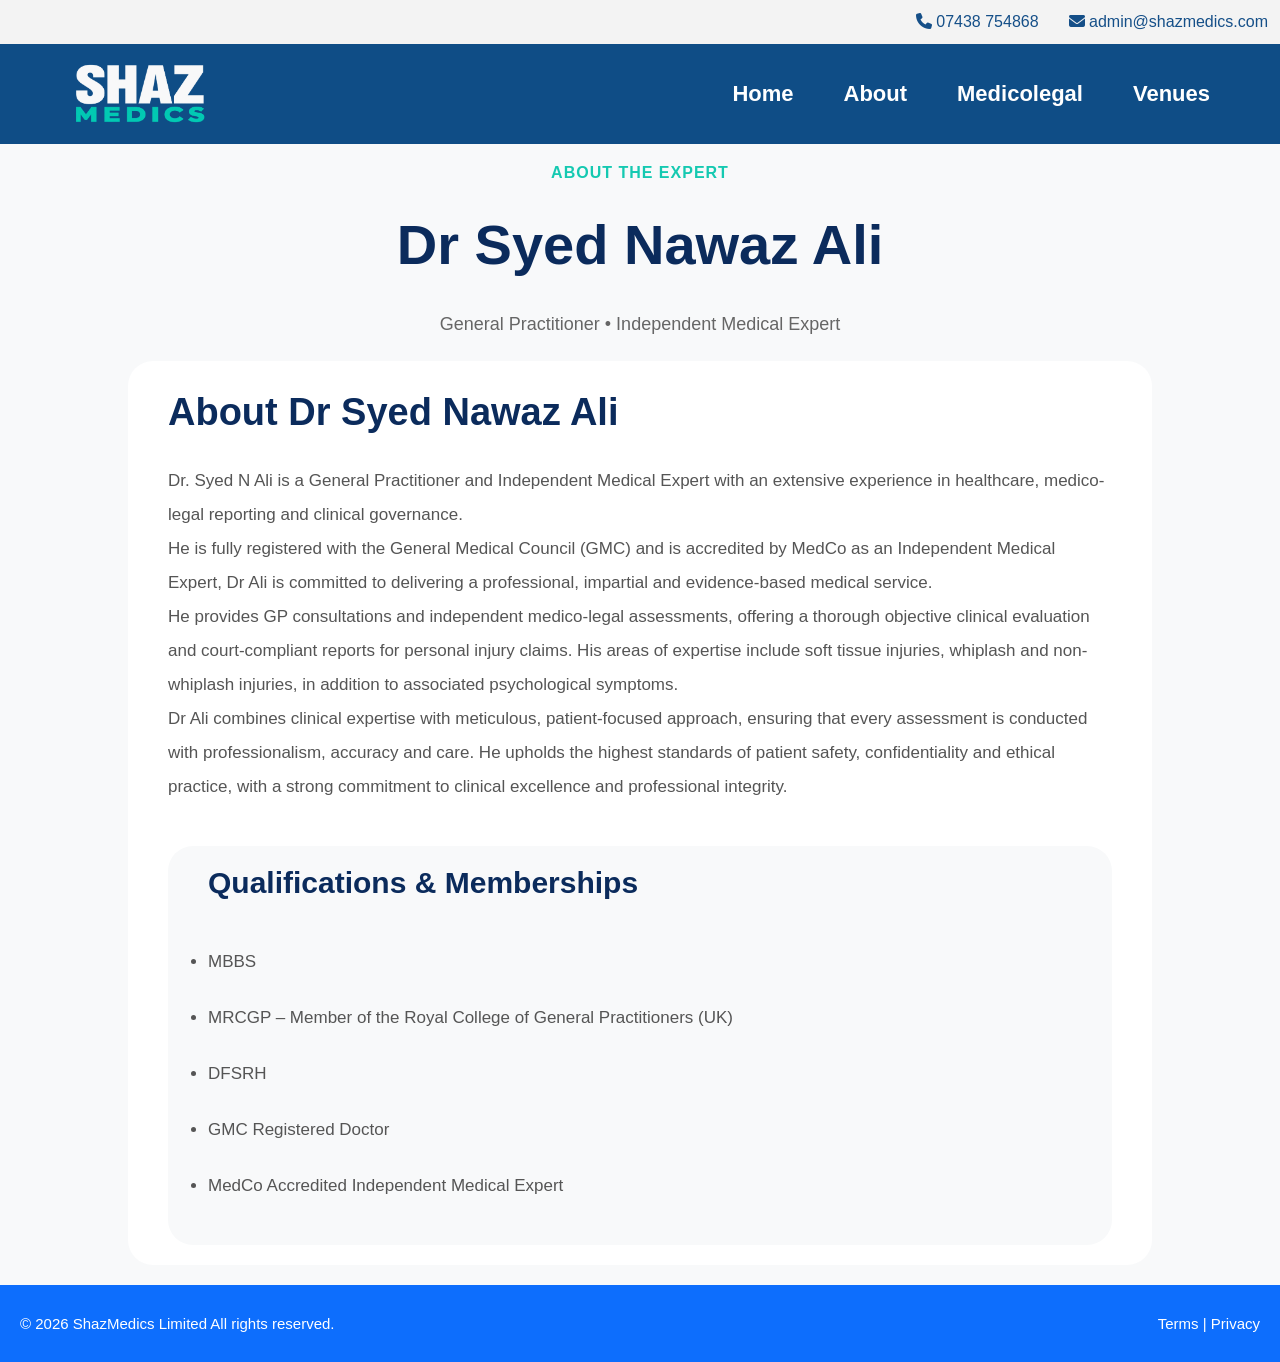
==== about.html @ 39119462 "Initial website" ====
<!DOCTYPE html>
<html lang="en">

<head>
    <meta charset="UTF-8">
    <meta name="viewport" content="width=device-width, initial-scale=1.0">
    <title>Shaz Medics Limited | GP consultations, Aesthetic Services, and Independent Medico-legal - Expertise at Your
        Service</title>
    <link rel="stylesheet" href="css/stylesheet.css">
    <link rel="stylesheet" href="css/footerStyleSheet.css">
    <link rel="stylesheet" href="css/about.css">
    <!-- Font Awesome -->
    <link rel="stylesheet" href="https://cdnjs.cloudflare/all.min.css" />
    <link rel="stylesheet" href="https://cdnjs.cloudflare.com/ajax/libs/font-awesome/6.7.1/css/all.min.css" />
</head>

<body>

    <!-- HEADER -->

    <header>

        <!-- Top Bar -->
        <div class="top-bar">
            <a>
                <i class="fa-solid fa-phone"></i>
                07438 754868
            </a>
            <a>
                <i class="fa-solid fa-envelope"></i>
                admin@shazmedics.com
            </a>
        </div>

        <!-- Navbar -->
        <nav class="navbar">

            <div class="hamburger" id="hamburger">
                <span></span>
                <span></span>
                <span></span>
            </div>

            <div class="logo">
                <b><img src="images/LogoShahMedics.png" alt="aboutLogo"/></b>
            </div>



            <ul class="nav-links" id="navLinks">
                <!-- Apna Code -->

                <div class="mobile-menu-header">
                    <div class="close-menu" id="closeMenu">
                        ✕
                    </div>
                </div>


                <!-- End -->

                <li><a href="index.html">Home</a></li>
                <li><a href="about.html">About</a></li>
                <li><a href="medicolegal.html">Medicolegal</a></li>
                <li><a href="venues.html">Venues</a></li>
            </ul>

        </nav>

    </header>


    <!-- Header End  -->

    <div class="Container1">
        <div class="AboutContBox1">
            <h4>About The Expert</h4>
        </div>
        <div class="AboutContBox2">
            <h1>Dr Syed Nawaz Ali</h1>
        </div>
        <div class="AboutContBox3">
            <p>
                General Practitioner • Independent Medical Expert
            </p>
        </div>

        <!-- About Information -->
        <div class="Container2">
            <div class="Cont2Box1">
                <h4>
                    About Dr Syed Nawaz Ali
                </h4>
            </div>
            <div class="Cont2Box2">
                <p>
                    Dr. Syed N Ali is a General Practitioner and Independent Medical Expert with an extensive experience
                    in healthcare, medico-legal reporting and clinical governance. <br>
                    He is fully registered with the General Medical Council (GMC) and is accredited by MedCo as an
                    Independent Medical Expert, Dr Ali is committed to delivering a professional, impartial and
                    evidence-based medical service. <br>
                    He provides GP consultations and independent medico-legal assessments, offering a thorough objective
                    clinical evaluation and court-compliant reports for personal injury claims. His areas of expertise
                    include soft tissue injuries, whiplash and non-whiplash injuries, in addition to associated
                    psychological symptoms. <br>
                    Dr Ali combines clinical expertise with meticulous, patient-focused approach, ensuring that every
                    assessment is conducted with professionalism, accuracy and care. He upholds the highest standards of
                    patient safety, confidentiality and ethical practice, with a strong commitment to clinical
                    excellence and professional integrity. <br>

                </p>
            </div>

            <!-- Qualification Div Start  -->
            <div class="Container3">
                <div class="cont3box1">
                    <h3>
                        Qualifications & Memberships
                    </h3>
                </div>
                <div class="cont3box2">

                    <ul>
                        <li>MBBS</li>
                        <li>MRCGP – Member of the Royal College of General Practitioners (UK)</li>
                        <li>DFSRH</li>
                        <li>GMC Registered Doctor</li>
                        <li>MedCo Accredited Independent Medical Expert</li>
                    </ul>

                </div>
            </div>
            <!-- Qualification Div End  -->

        </div>
        <!-- About Information End -->

    </div>

    <!-- FOOTER -->
    <section>
        <div class="FooterContainer">
            <div class="foot1">
                <p> © 2026 ShazMedics Limited All rights reserved. </p>
            </div>
            <div class="foot2">
                <p><a href="terms_conditions.html">Terms </a> | <a href="privacy_policy.html">Privacy</a> </p>
            </div>
        </div>
    </section>


    <script src="js/script.js"></script>
    <script src="js/footerScript.js"></script>

</body>

</html>
---- css/stylesheet.css ----
*{
    margin:0;
    padding:0;
    box-sizing:border-box;
    font-family:Poppins,sans-serif;
    
}

/* TOP BAR */

.top-bar{
    background:#f3f3f3;
    height:44px;
    display:flex;
    /* justify-content:center;
    align-items:center; */
    justify-content: right;
    align-items: center;
    gap:30px;
    /* ApnaKyaCode */
    padding-right: 12px;
    /* border: 2px solid red; */
}

.top-bar a{
    text-decoration:none;
    color:#154f88;
    font-size:16px;
    font-weight:500;
}

/* NAVBAR */

.navbar{
    /* height:116px; */
    height: 100px;
    background:#0f4d86;
    display:flex;
    justify-content:space-between;
    align-items:center;
    padding:0 70px;
    position:relative;
    
}

.logo img{
    width:140px;
}

.nav-links{
    display:flex;
    list-style:none;
    gap:50px;
}

.nav-links a{
    text-decoration:none;
    color:#fff;
    font-size:22px;
    font-weight:600;
}

/* HAMBURGER */

.hamburger{
    display:none;
    flex-direction:column;
    cursor:pointer;
}

 /* .hamburger span{
    width:34px;
    height:4px;
    background:#21d6cf;
    margin:4px 0;
    border-radius:3px;
}  */

/* APNa Code */
.hamburger span{
    display:block;
    height:3px;
    background:#19e0cb;
    margin:6px 0;
    border-radius:10px;
    transition:0.3s ease;
}

/* First Line */
.hamburger span:nth-child(1){
    width:35px;
}

/* Second Line */
.hamburger span:nth-child(2){
    width:22px;
}

/* Third Line */
.hamburger span:nth-child(3){
    width:35px;
}

.mobile-menu-header{
    display:none;
}

/* MOBILE */

@media (max-width: 993px){

    .navbar{
        height:115px; 
        justify-content:center;
        padding:0 25px;
    }

    .logo img{
        width:130px;
    }

    .hamburger{
        display:flex;
        position:absolute;
        left:25px;
    }

    .nav-links{
        position:fixed;
        /* top:159px; */
        top: 0;
        left:-100%;
        width:280px;
        height:100vh;
        background:#0f4d86;
        flex-direction:column;
        gap:30px;
        padding-top:40px;
        padding-left:30px;
        transition:0.4s;
    }


    .nav-links.active{
        left:0;
    }

    .nav-links a{
        font-size:20px;
    }

    .mobile-menu-header{
        display:flex;
        justify-content:space-between;
        align-items:center;

        /* background:white; */

        width:100%;

        padding:15px 20px;

        margin:-40px -30px 20px -30px;
        /* border: 2px solid red; */
    }

    .mobile-logo img{
        width:100px;
        
    }

    .close-menu{
        font-size:28px;
        font-weight:bold;
        cursor:pointer;
        /* color:#1d2b3a; */
        color: #19e0cb;
    }

}

/* MOBILE SMALL */

@media (max-width:576px){

    .top-bar{
        flex-direction:column;
        height:auto;
        padding:10px 0;
        gap:8px;
    }

    .top-bar a{
        font-size:15px;
    }

    .logo img{
        width:115px;
    }
}
---- css/footerStyleSheet.css ----
* {
    margin: 0;
    padding: 0;
    box-sizing: border-box;
    font-family: Poppins, sans-serif;

}

.FooterContainer {
    padding-top: 30px;
    padding-bottom: 30px;
    background-color: #0d6efd;
    width: 100%;
    display: flex;
    flex-direction: row;
    justify-content: space-between;
    padding-left: 20px;
    padding-right: 20px;
}

.foot2 a {
    text-decoration: none;
    color: #fff;
}


.foot1 p {
    color: #fff;
    font-size: 15px;

    /* border: 2px solid red; */
}


.foot2 p {
    color: #fff;
    font-size: 15px;
    /* border: 2px solid black; */
}


.DeveloperInfoContainer {
    width: 100%;
    display: flex;
    flex-direction: column;
    flex-wrap: wrap;
    background-color: #0d6efd;
    padding-left: 20px;
    padding-top: 20px;
}

.Devcont1 p {
    color: #fff;
    font-size: 15px;
    font-weight: 600;
    letter-spacing: 1px;
    animation: moveText 18s linear infinite;
}


@keyframes moveText {

    from {

        transform: translateX(100%);
    }

    to {
        transform: translateX(-100%);

    }
}
---- css/about.css ----
* {
    margin: 0;
    padding: 0;
    box-sizing: border-box;
    font-family: Poppins, sans-serif;

}

.Container1 {
    /* border: 2px solid red; */
    width: 100%;
    height: auto;
    display: flex;
    flex-direction: column;
    align-items: center;
    gap: 20px;
    padding-top: 20px;
    padding-bottom: 20px;
    background-color: #f8f9fa;
}

.AboutContBox1 h4 {

    color: #15c9b1;
    font-size: 16px;
    font-weight: 600;
    text-transform: uppercase;
    letter-spacing: 1px;
}


.AboutContBox2 h1 {
    color: #0b2b5c;
    font-size: 56px;
    font-weight: 700;
    margin-top: 10px;
}


.AboutContBox3 p {
    color: #666;
    font-size: 18px;
    line-height: 34px;
    max-width: 900px;
    margin: auto;
    margin-top: 10px;
}


.Container2 {
    /* border: 2px solid black; */
    width: 80%;
    height: auto;
    display: flex;
    flex-direction: column;
    gap: 20px;
    padding-top: 20px;
    padding-bottom: 20px;
    padding-left: 40px;
    padding-right: 40px;
    border-radius: 25px;
    background-color: #fff;
}

.Cont2Box1 h4 {
    color: #0b2b5c;
    font-size: 38px;
    font-weight: 700;
    margin-bottom: 10px;
    margin-top: 10px;
}

.Cont2Box2 p {
    color: #555;
    font-size: 17px;
    line-height: 34px;
    margin-bottom: 22px;
}


.Container3{
    /* border: 2px solid orange; */
    width: 100%;
    height: auto;
    display: flex;
    flex-direction: column;
    gap: 20px;
    padding-top: 20px;
    padding-bottom: 20px;
    padding-left: 40px;
    padding-right: 40px;
    border-radius: 25px;
    background-color: #f8f9fa;
}


.cont3box2 li{
    color: #555;
    font-size: 17px;
    line-height: 34px;
    margin-bottom: 22px;
}


.cont3box1 h3{
    color: #0b2b5c;
    font-size: 30px;
    font-weight: 700;
    margin-bottom: 25px;
}
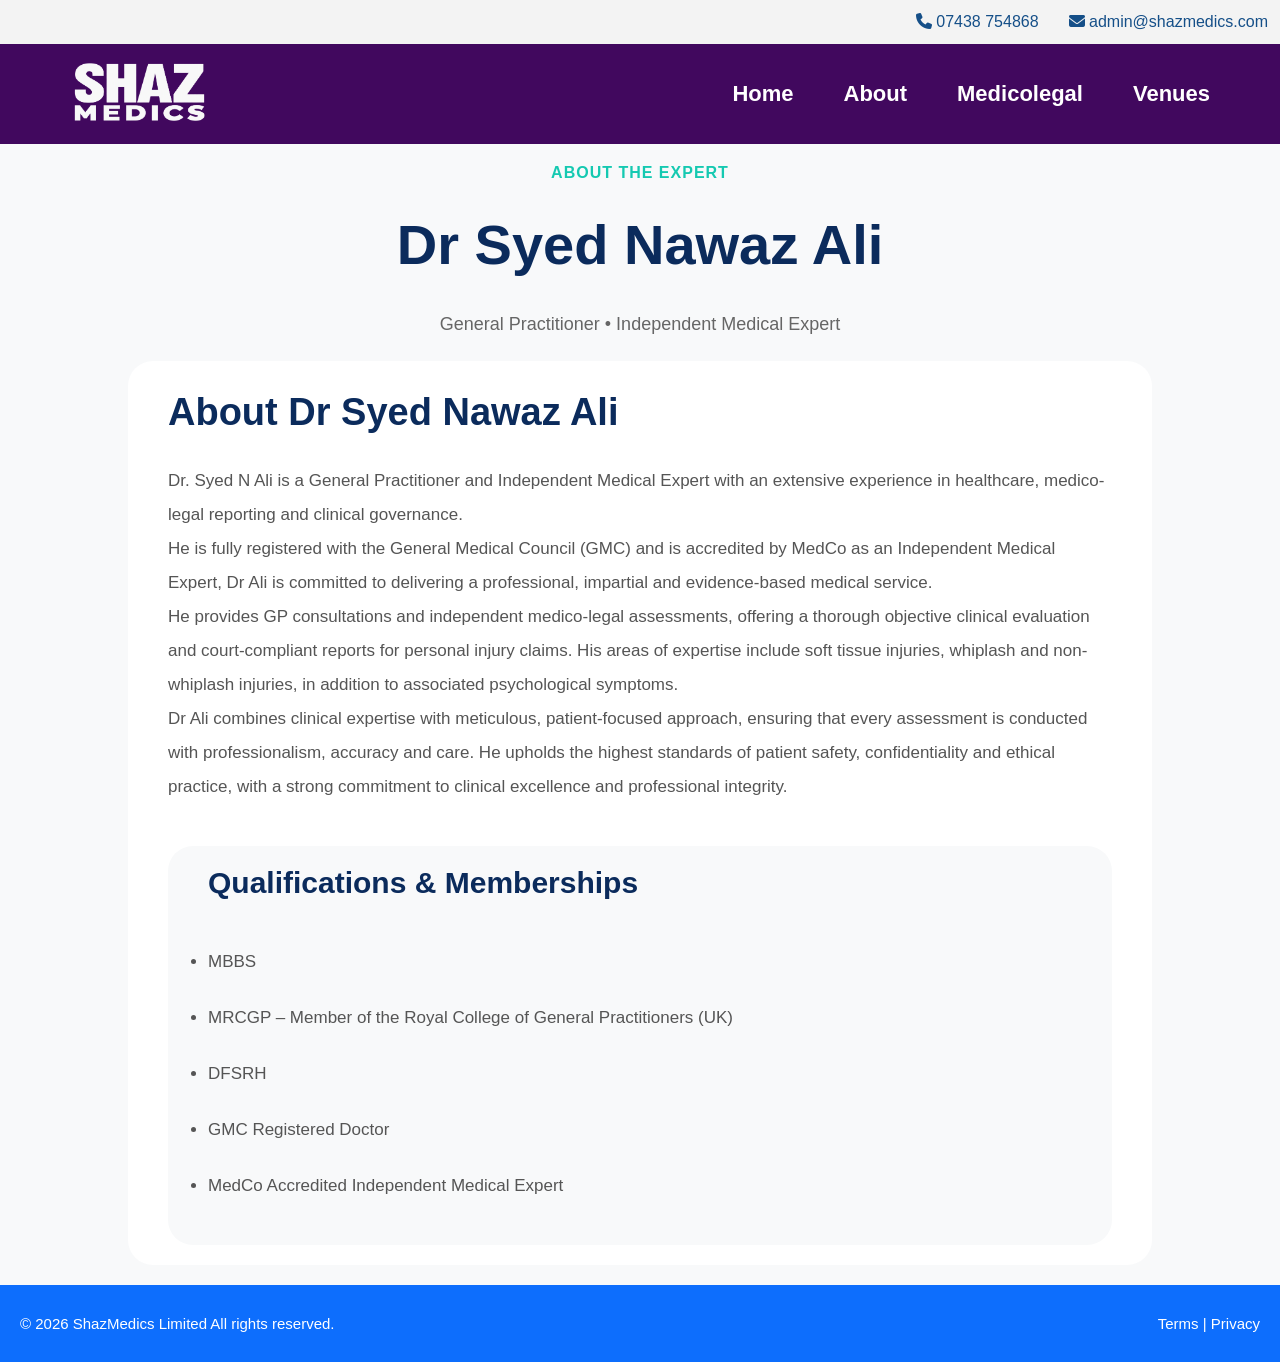
==== commit 1a65d90b: "Updated" ====
--- a/about.html
+++ b/about.html
@@ -6,6 +6,7 @@
     <meta name="viewport" content="width=device-width, initial-scale=1.0">
     <title>Shaz Medics Limited | GP consultations, Aesthetic Services, and Independent Medico-legal - Expertise at Your
         Service</title>
+    <link rel="icon" type="image/x-icon" href="images/FaviconIcon.png">
     <link rel="stylesheet" href="css/stylesheet.css">
     <link rel="stylesheet" href="css/footerStyleSheet.css">
     <link rel="stylesheet" href="css/about.css">
@@ -42,7 +43,7 @@
             </div>
 
             <div class="logo">
-                <b><img src="images/LogoShahMedics.png" alt="aboutLogo"/></b>
+                <b><img src="images/LogoShazMedics.png" alt="aboutLogo"/></b>
             </div>
 
 
--- a/css/stylesheet.css
+++ b/css/stylesheet.css
@@ -34,7 +34,8 @@
 .navbar{
     /* height:116px; */
     height: 100px;
-    background:#0f4d86;
+    /* background:#0f4d86; */
+    background-color: #41085e;
     display:flex;
     justify-content:space-between;
     align-items:center;
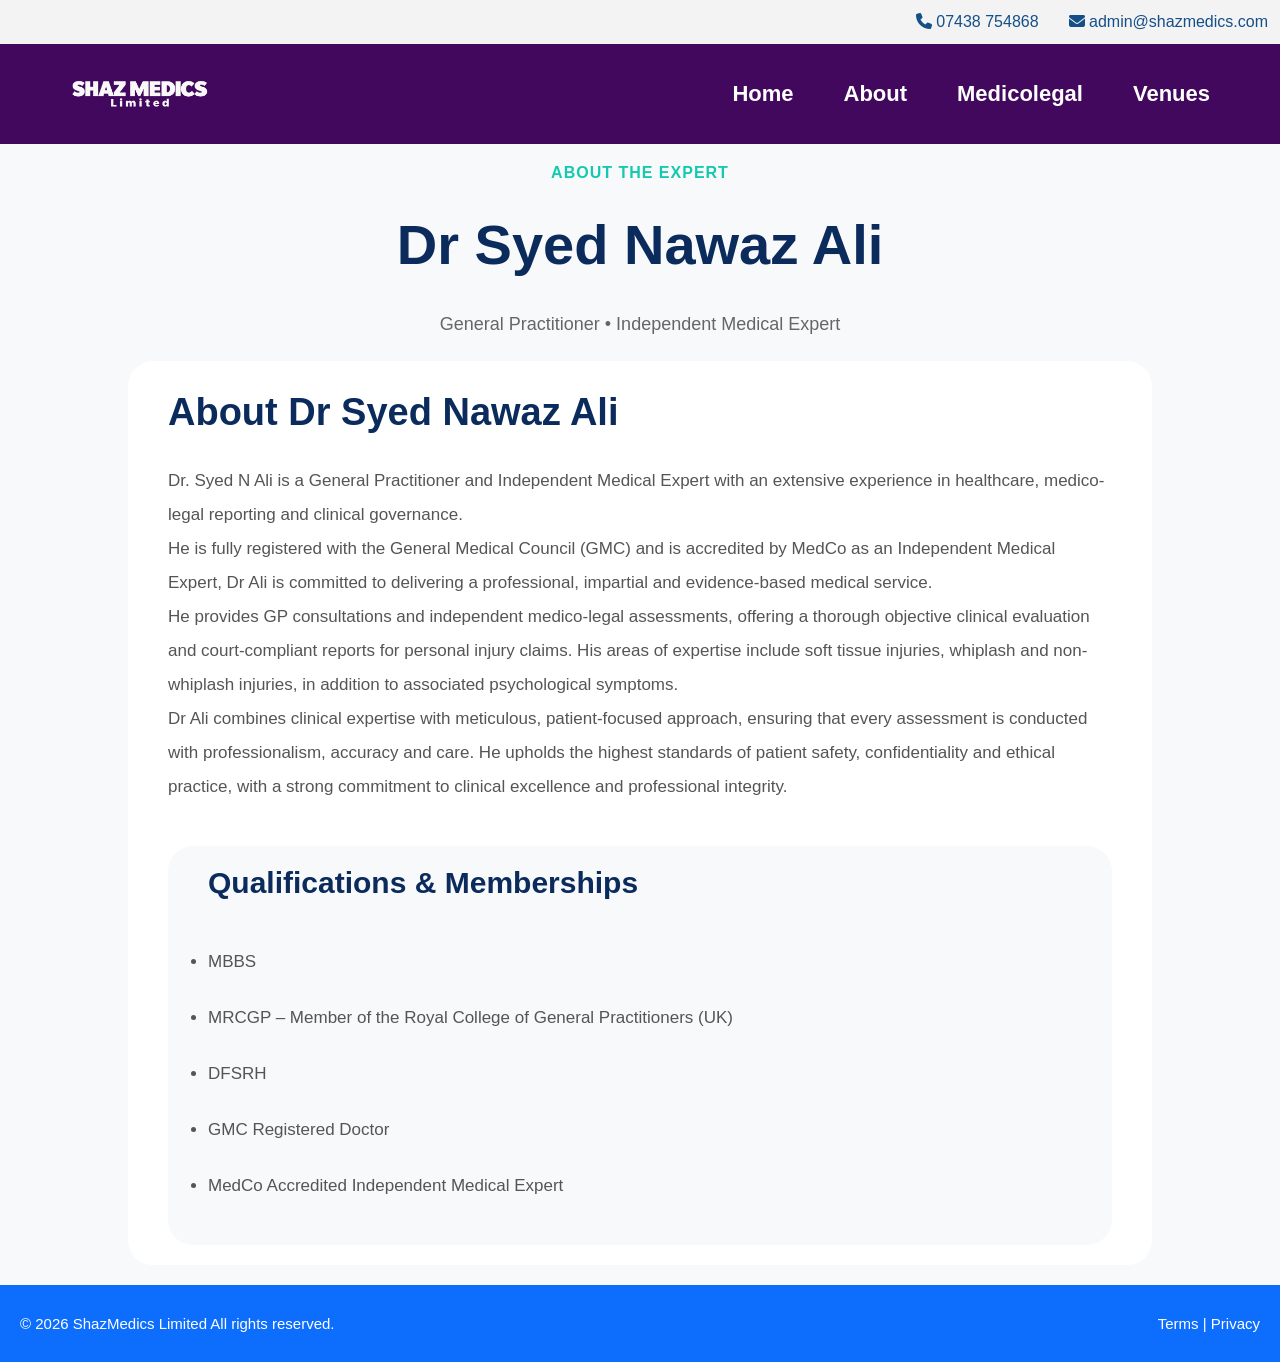
==== commit 488e8230: "updated" ====
--- a/about.html
+++ b/about.html
@@ -43,7 +43,7 @@
             </div>
 
             <div class="logo">
-                <b><img src="images/LogoShazMedics.png" alt="aboutLogo"/></b>
+                <b><img src="images/ShazMedicsLimitedLogo.png" alt="aboutLogo"/></b>
             </div>
 
 
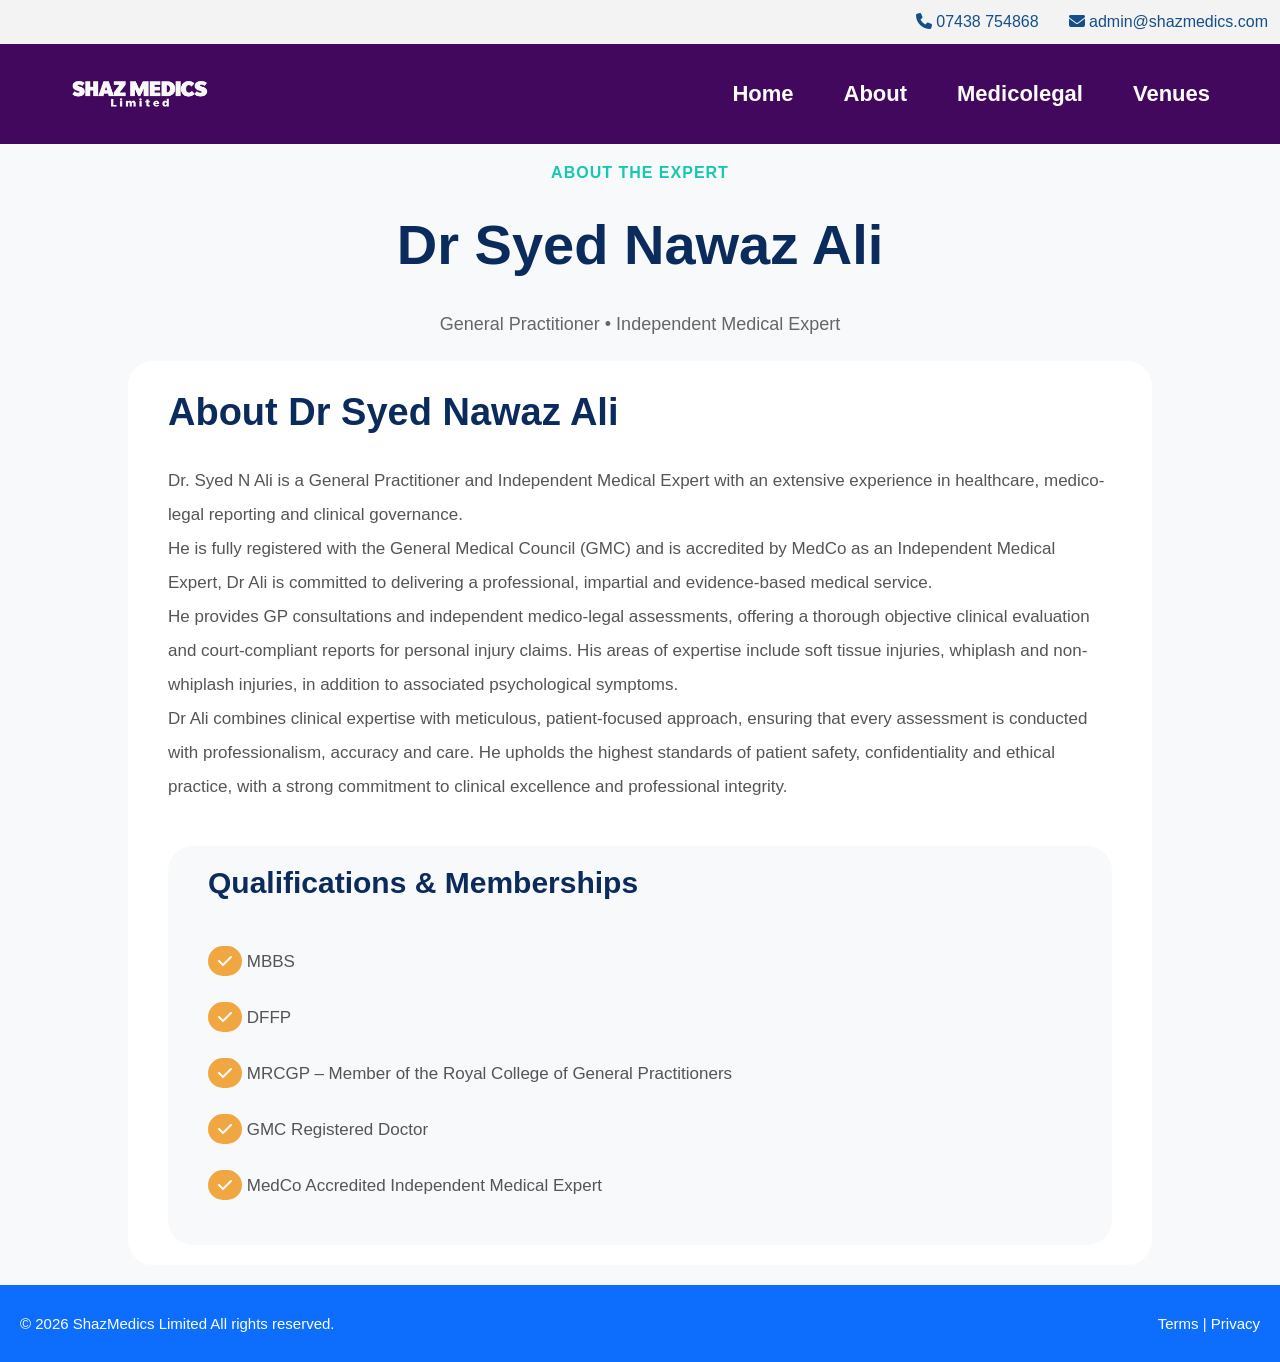
==== commit 35730dbc: "updated" ====
--- a/about.html
+++ b/about.html
@@ -43,7 +43,7 @@
             </div>
 
             <div class="logo">
-                <b><img src="images/ShazMedicsLimitedLogo.png" alt="aboutLogo"/></b>
+                <b><img src="images/ShazMedicsLimitedLogo.png" alt="aboutLogo" /></b>
             </div>
 
 
@@ -120,15 +120,21 @@
                     </h3>
                 </div>
                 <div class="cont3box2">
-
-                    <ul>
-                        <li>MBBS</li>
-                        <li>MRCGP – Member of the Royal College of General Practitioners (UK)</li>
-                        <li>DFSRH</li>
-                        <li>GMC Registered Doctor</li>
-                        <li>MedCo Accredited Independent Medical Expert</li>
-                    </ul>
-
+                    <p>
+                      <i class="fas fa-check"></i> MBBS
+                    </p>
+                    <p>
+                        <i class="fas fa-check"></i> DFFP
+                    </p>
+                    <p>
+                        <i class="fas fa-check"></i> MRCGP – Member of the Royal College of General Practitioners
+                    </p>
+                    <p>
+                        <i class="fas fa-check"></i> GMC Registered Doctor
+                    </p>
+                    <p>
+                        <i class="fas fa-check"></i> MedCo Accredited Independent Medical Expert
+                    </p>
                 </div>
             </div>
             <!-- Qualification Div End  -->
--- a/css/about.css
+++ b/css/about.css
@@ -94,7 +94,7 @@
 }
 
 
-.cont3box2 li{
+.cont3box2 p{
     color: #555;
     font-size: 17px;
     line-height: 34px;
@@ -109,5 +109,13 @@
     margin-bottom: 25px;
 }
 
+.cont3box2 i{
+    line-height: 30px;
+    padding-left: 10px;
+    font-size: 16px;
+    padding-right: 10px;
+    background-color: #f0a742;
+    color: #fff;
+    border-radius: 25px;
+}
 
-
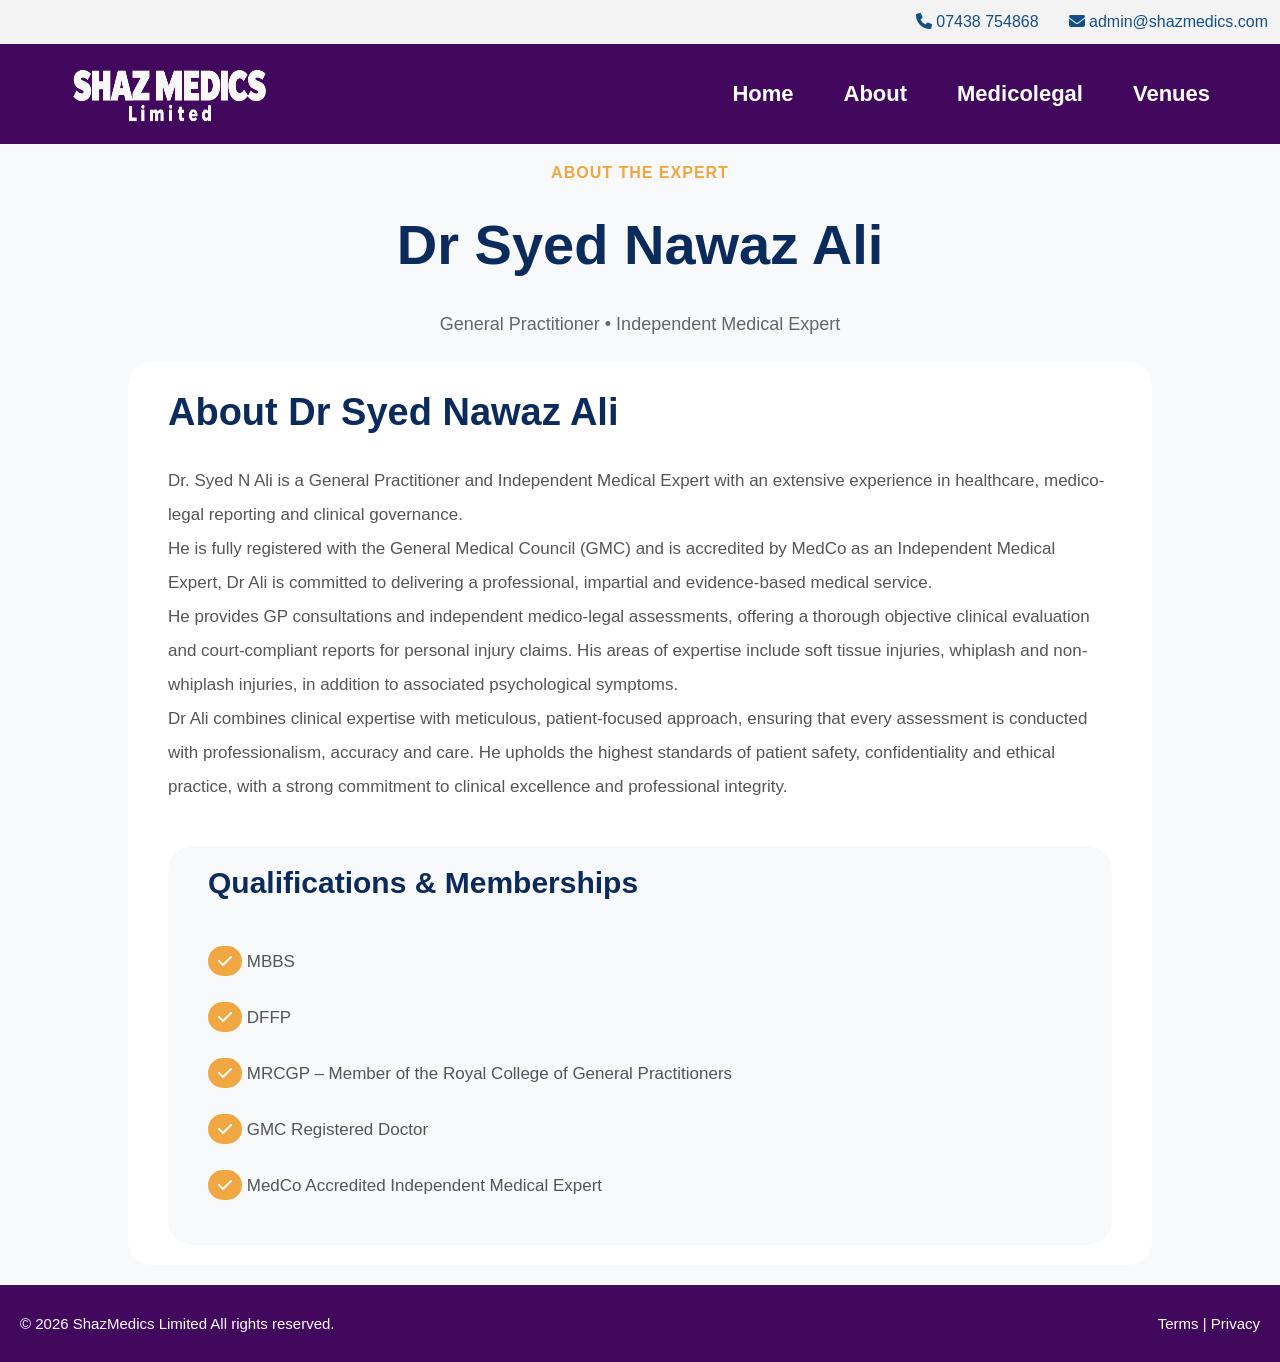
==== commit fab03337: "updated" ====
--- a/about.html
+++ b/about.html
@@ -4,6 +4,16 @@
 <head>
     <meta charset="UTF-8">
     <meta name="viewport" content="width=device-width, initial-scale=1.0">
+    <!-- Meta Tags start-->
+
+    <meta name="keywords"
+        content="Shaz, Shaz Medics, Shaz Medics and Wellness, Shaz Wellness, Shaz Doctor, Doctor Appointments, 24 Hour Doctor, Online Doctor, Online Consultations, Child Doctor, Family Doctor, Second Opinion, Paediatric Doctor, Skin Specialist, Skin Doctor, Foreign Doctor, Diabetes Specialist, Heart Specialist, Cardiologist, Dermatologist, Old age, Arthritis, Asthma Specialist, Cancer Specialist, Well Man Clinic, Well Women Clinic, Cancer Screening, Nutrition Specialist, Sports Medicine Specialist, Cosmetic Specialist, Chronic Disease Management, Home Care, Doctor Memberships, Pharmacy Discounts, Clinical Lab, Minor Surgery, High Blood Pressure Care, Stroke Treatments, Contraception, Skin Peels, Acne Treatment, Botox Injections, Filler treatments, Lip Fillers, Chemical Peels, Non-Surgical Face Beauty Treatments, Vaccinations, Nurse dressings, Daily Injections, Nutri Boosters, Holistic Treatment, Yoga and Wellness" />
+
+    <meta name="author" content="Dr Syed Nawaz Ali, Abdul Haseeb, Haseeb Zikani" />
+
+    <meta name="description" content="Experience Primary Care Medical Services tailored for Chronic Diseases, Treatments, and Prevention alongside comprehensive Diet and Nutrition solutions. Enjoy the convenience of affordable monthly memberships, providing access to 24/7 doctor consultations." />
+
+    <!-- Meta Tags end-->
     <title>Shaz Medics Limited | GP consultations, Aesthetic Services, and Independent Medico-legal - Expertise at Your
         Service</title>
     <link rel="icon" type="image/x-icon" href="images/FaviconIcon.png">
@@ -121,7 +131,7 @@
                 </div>
                 <div class="cont3box2">
                     <p>
-                      <i class="fas fa-check"></i> MBBS
+                        <i class="fas fa-check"></i> MBBS
                     </p>
                     <p>
                         <i class="fas fa-check"></i> DFFP
--- a/css/stylesheet.css
+++ b/css/stylesheet.css
@@ -45,8 +45,18 @@
 }
 
 .logo img{
-    width:140px;
-}
+    /* width:140px; */
+    width: 200px;
+    height: 100px;
+}
+
+/* Logo Mobile Responsive */
+@media screen and (max-width: 500px){
+    .logo img{
+        width:140px;
+    }
+}
+
 
 .nav-links{
     display:flex;
@@ -81,7 +91,7 @@
 .hamburger span{
     display:block;
     height:3px;
-    background:#19e0cb;
+    background: #f0a742;
     margin:6px 0;
     border-radius:10px;
     transition:0.3s ease;
@@ -175,7 +185,7 @@
         font-weight:bold;
         cursor:pointer;
         /* color:#1d2b3a; */
-        color: #19e0cb;
+        color: #f0a742;
     }
 
 }
--- a/css/footerStyleSheet.css
+++ b/css/footerStyleSheet.css
@@ -9,7 +9,7 @@
 .FooterContainer {
     padding-top: 30px;
     padding-bottom: 30px;
-    background-color: #0d6efd;
+    background-color: #41085e;
     width: 100%;
     display: flex;
     flex-direction: row;
--- a/css/about.css
+++ b/css/about.css
@@ -21,7 +21,7 @@
 
 .AboutContBox1 h4 {
 
-    color: #15c9b1;
+    color: #f0a742;
     font-size: 16px;
     font-weight: 600;
     text-transform: uppercase;
